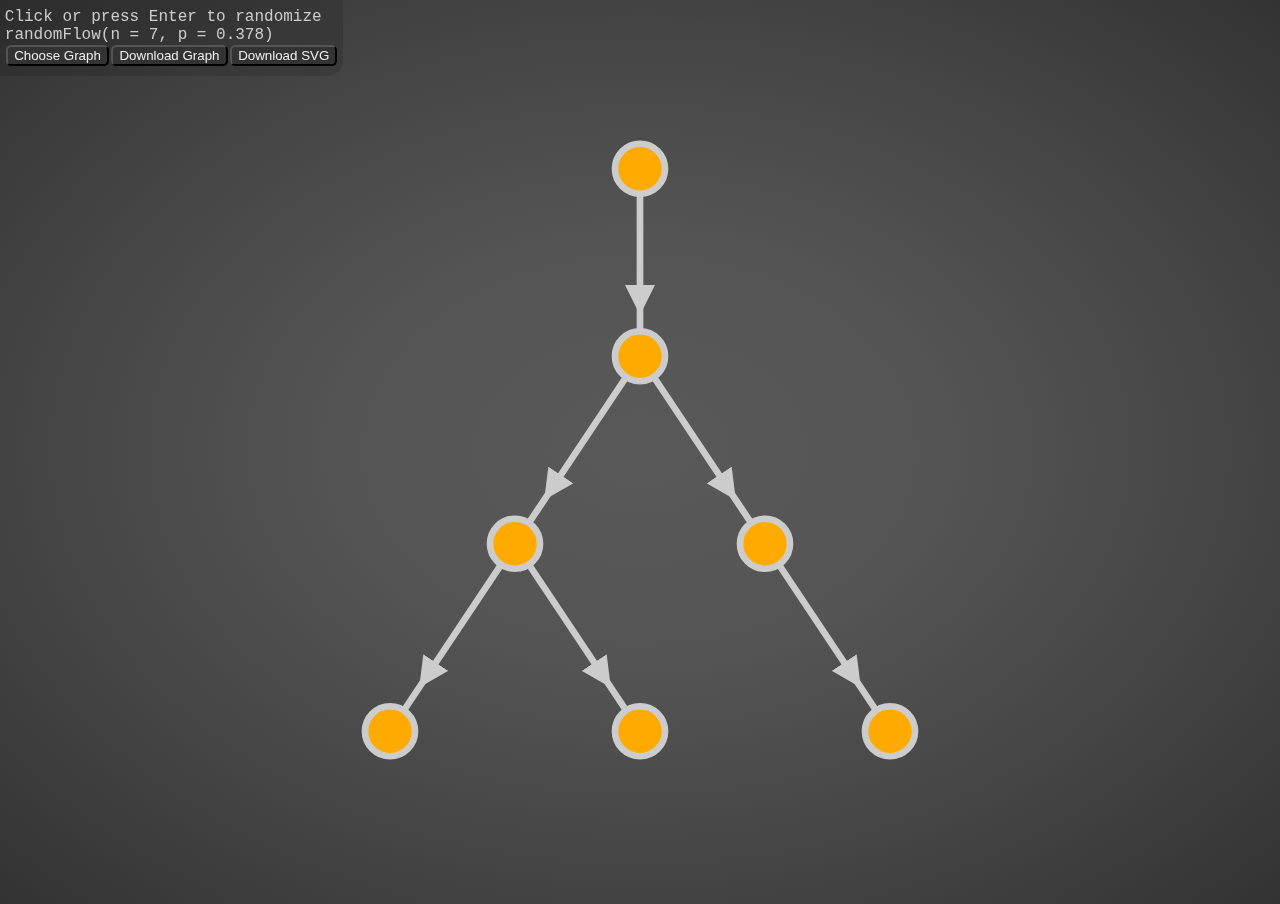
==== flow.html @ 9391f4d8 "add flow graphs and flow drawing algorithm, add samples" ====
<!DOCTYPE html>
<html>
<head>
    <meta charset="utf-8">
    <meta name="viewport" content="width=device-width, initial-scale=1.0">
    <title>Part-order Graph Visualization</title>
    <link rel="stylesheet" href="./css/main.css">
    <link rel="shortcut icon" href="./images/favicon.png">
</head>
<body>
    <div id="overlay">
        Click or press Enter to randomize
        <br>
        <span id="curr-graph-desc"></span>
        <div id="graph-io"></div>
    </div>
    <script type="module">
        import {settings, initMain, createIOControls} from './js/main.js'
        import {randomFlow} from "./js/graph-gen.js"
        import {rand, clone} from "./js/shortcuts.js"
        import {flowHanged} from "./js/flow.js"

        let hangedGraph = null

        settings.generate = () => randomFlow(rand(90) + 3, true)

        settings.process = (graph) => {
            hangedGraph = flowHanged(graph)
        }

        initMain()
        createIOControls()
    </script>
</body>
</html>
---- css/main.css ----
html {
    background-color: #555;
    background-image: radial-gradient(hsl(0deg, 0%, 35%), hsl(0deg, 0%, 33%), hsl(0deg, 0%, 27%), hsl(0deg, 0%, 20%));
    color: #ccc;
    font-family: 'Consolas', monospace;
    overflow: hidden;
}
body {
    margin: 0;
    height: 100vh;
}
body > svg {
    width: 100%;
    height: 100%;
}
#overlay {
    position: fixed;
    top: 0;
    left: 0;
    padding: 0.5em 0.3em;
    background: rgba(0, 0, 0, 0.125);
    border-radius: 0 0 1em 0;
}

input[type="text"], select, button {
    background: #333;
    color: #eee;
    margin: 0.1em;
}

button {
    border-radius: 0.4em;
}

.code-input {
    display: block;
    width: 15em;
    max-width: 80vw;
    font-family: 'Consolas', monospace;
}
.code-input.error {
    background: #833;
}
.collapsible {
    height: 0;
    overflow: hidden;
}
input[type="checkbox"]:checked + label.collapser + .collapsible {
    height: auto;
}
label.collapser, button {
    cursor: pointer;
}
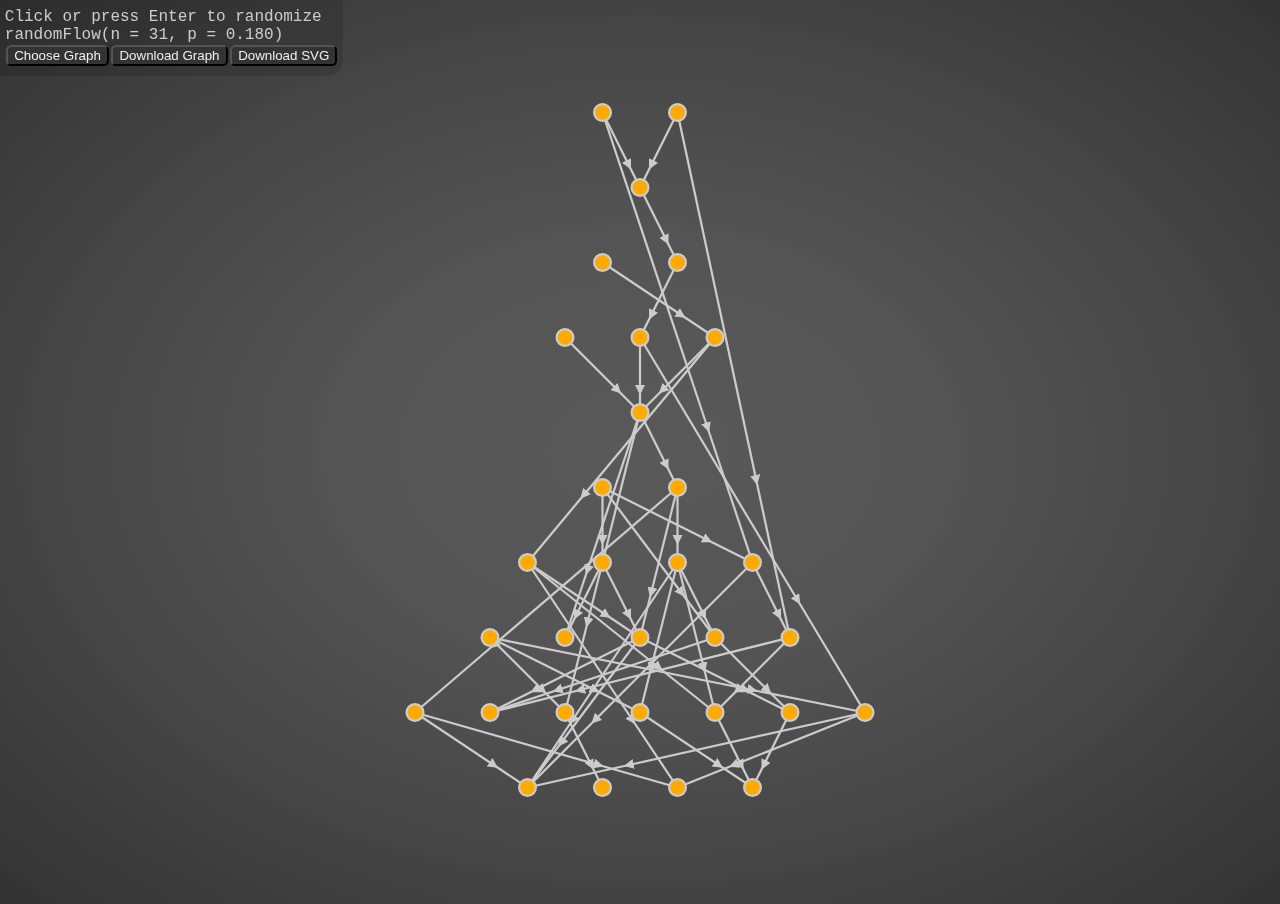
==== commit d8df4c88: "improve flow algorithm" ====
--- a/flow.html
+++ b/flow.html
@@ -22,7 +22,7 @@
 
         let hangedGraph = null
 
-        settings.generate = () => randomFlow(rand(90) + 3, true)
+        settings.generate = () => randomFlow(rand(50) + 3, true)
 
         settings.process = (graph) => {
             hangedGraph = flowHanged(graph)
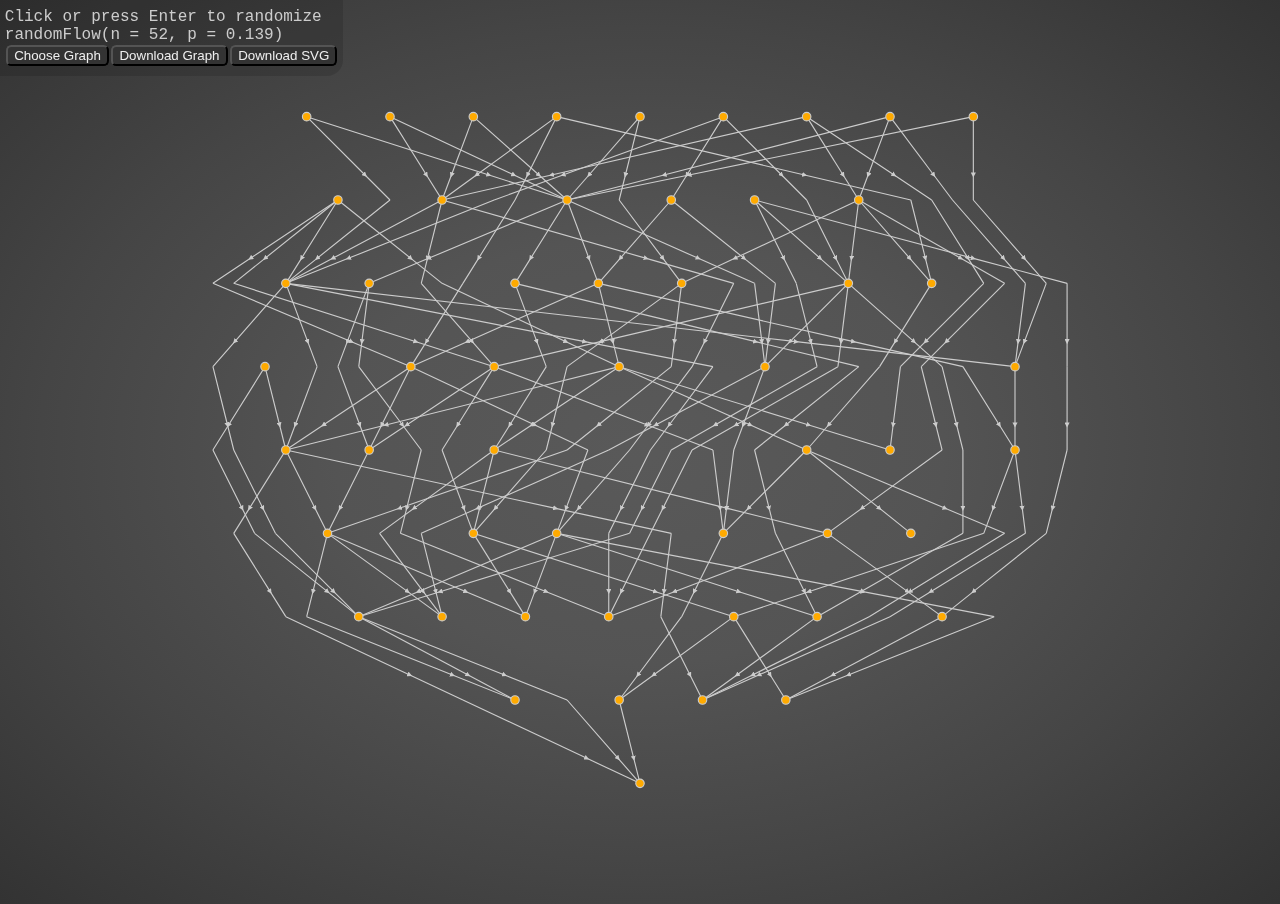
==== commit 27785910: "rewrite and improve flow graph algorithm, add full support for dummy nodes, add graph copying" ====
--- a/flow.html
+++ b/flow.html
@@ -28,6 +28,8 @@
             hangedGraph = flowHanged(graph)
         }
 
+        settings.select = () => hangedGraph
+
         initMain()
         createIOControls()
     </script>
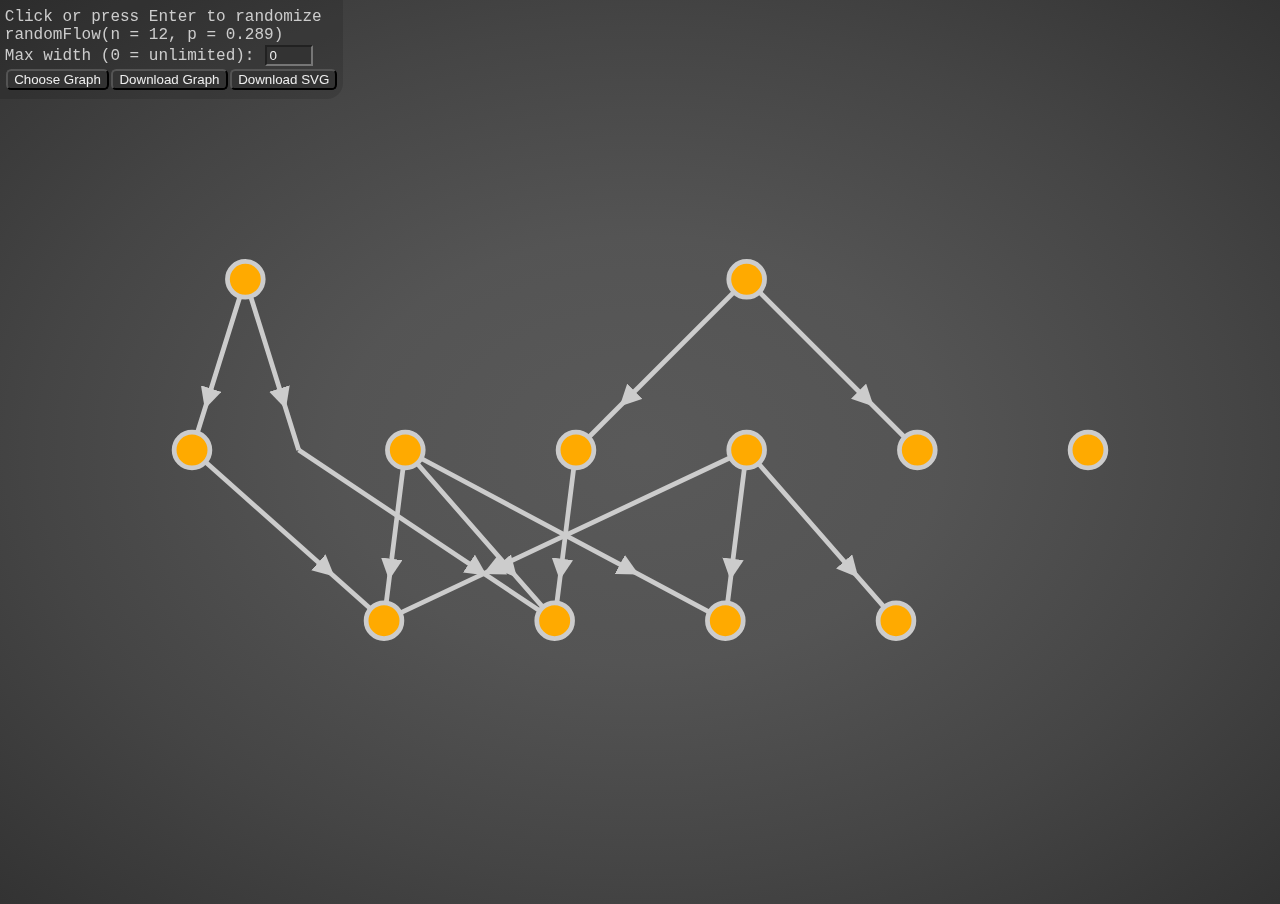
==== commit c949f78f: "add graph width limitation" ====
--- a/flow.html
+++ b/flow.html
@@ -12,15 +12,19 @@
         Click or press Enter to randomize
         <br>
         <span id="curr-graph-desc"></span>
+        <br>
+        Max width (0 = unlimited):
+        <input id="graph-width" type="text" value="0" style="width: 3em">
         <div id="graph-io"></div>
     </div>
     <script type="module">
-        import {settings, initMain, createIOControls} from './js/main.js'
+        import {settings, initMain, createIOControls, reselectGraph} from './js/main.js'
         import {randomFlow} from "./js/graph-gen.js"
         import {rand, clone} from "./js/shortcuts.js"
         import {flowHanged} from "./js/flow.js"
 
         let hangedGraph = null
+        let widthSelect = document.getElementById('graph-width')
 
         settings.generate = () => randomFlow(rand(50) + 3, true)
 
@@ -28,9 +32,20 @@
             hangedGraph = flowHanged(graph)
         }
 
-        settings.select = () => hangedGraph
+        settings.select = (graph) => {
+            let width = parseInt(widthSelect.value)
+            if (!width || width < 0) {
+                width = 0
+                widthSelect.value = 0
+            } else if (width && widthSelect.value.startsWith('0')) {
+                widthSelect.value = widthSelect.value.replace(/^0+/, '')
+            }
+            if (width) return flowHanged(graph, width)
+            return hangedGraph
+        }
 
         initMain()
+        widthSelect.oninput = reselectGraph
         createIOControls()
     </script>
 </body>
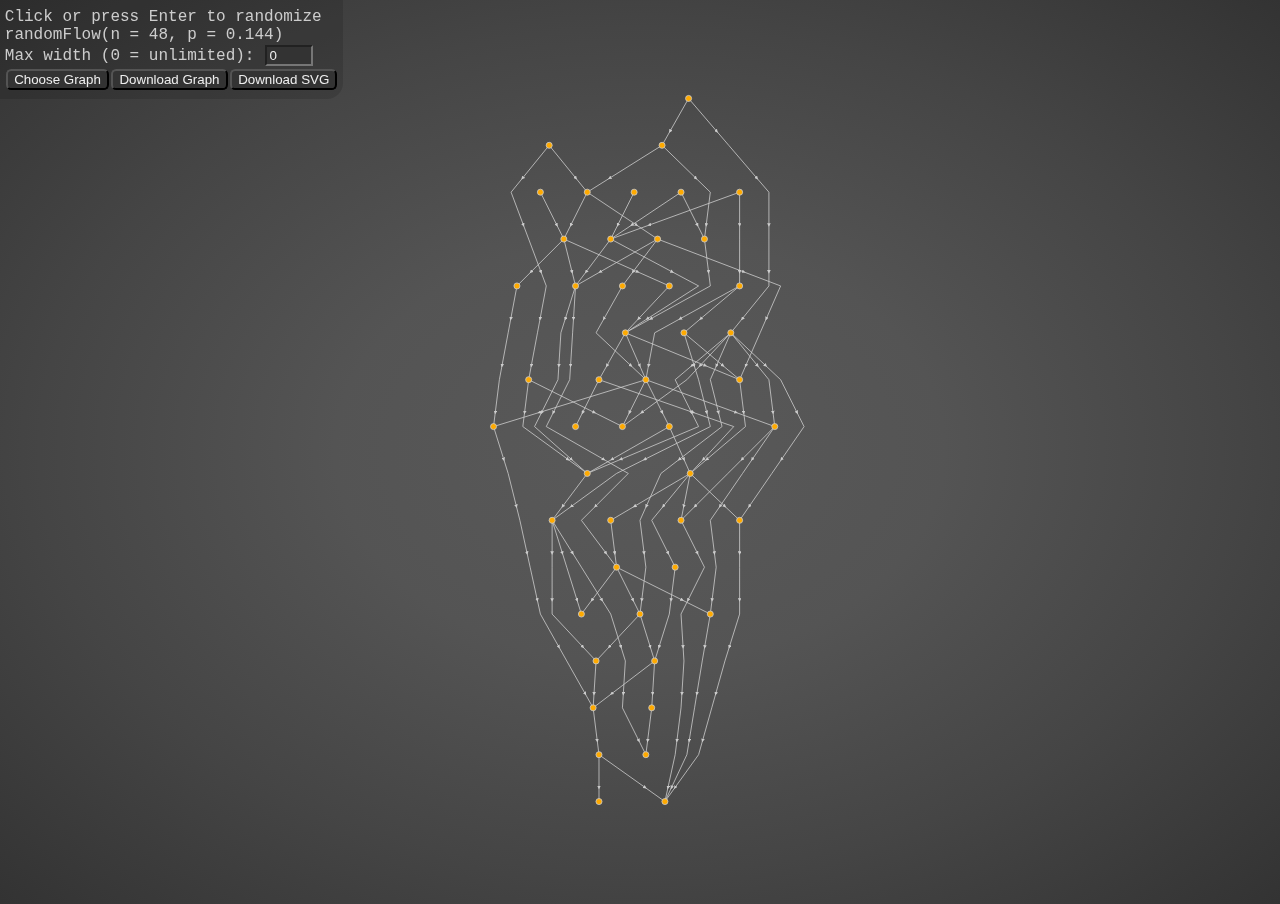
==== commit c614b842: "add more samples" ====
--- a/flow.html
+++ b/flow.html
@@ -33,12 +33,13 @@
         }
 
         settings.select = (graph) => {
-            let width = parseInt(widthSelect.value)
+            let inputValue = widthSelect.value
+            let width = parseInt(inputValue)
             if (!width || width < 0) {
                 width = 0
                 widthSelect.value = 0
-            } else if (width && widthSelect.value.startsWith('0')) {
-                widthSelect.value = widthSelect.value.replace(/^0+/, '')
+            } else if (width.toString() != inputValue) {
+                widthSelect.value = width
             }
             if (width) return flowHanged(graph, width)
             return hangedGraph
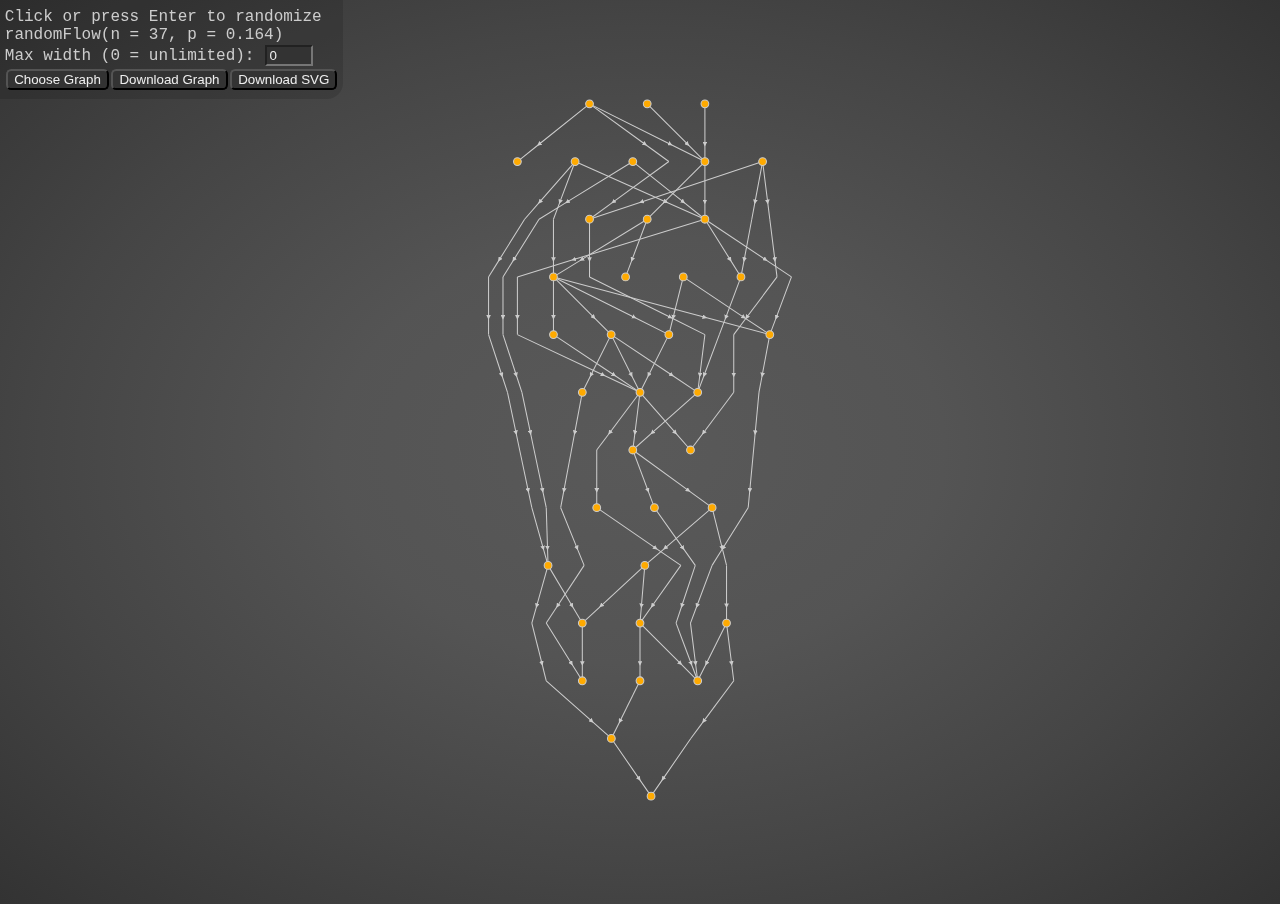
==== commit 6885346b: "add website main page" ====
--- a/flow.html
+++ b/flow.html
@@ -3,7 +3,7 @@
 <head>
     <meta charset="utf-8">
     <meta name="viewport" content="width=device-width, initial-scale=1.0">
-    <title>Part-order Graph Visualization</title>
+    <title>Directed Acyclic Graph Visualization</title>
     <link rel="stylesheet" href="./css/main.css">
     <link rel="shortcut icon" href="./images/favicon.png">
 </head>
--- a/css/main.css
+++ b/css/main.css
@@ -20,6 +20,20 @@
     padding: 0.5em 0.3em;
     background: rgba(0, 0, 0, 0.125);
     border-radius: 0 0 1em 0;
+}
+#main {
+    color: #eee;
+    margin: 0 auto;
+    width: 40em;
+    max-width: 90vw;
+    font-size: 1.3em;
+}
+a {
+    color: #6af;
+    transition: color ease-in-out 0.1s;
+}
+a:hover {
+    color: #fc0;
 }
 
 input[type="text"], select, button {
